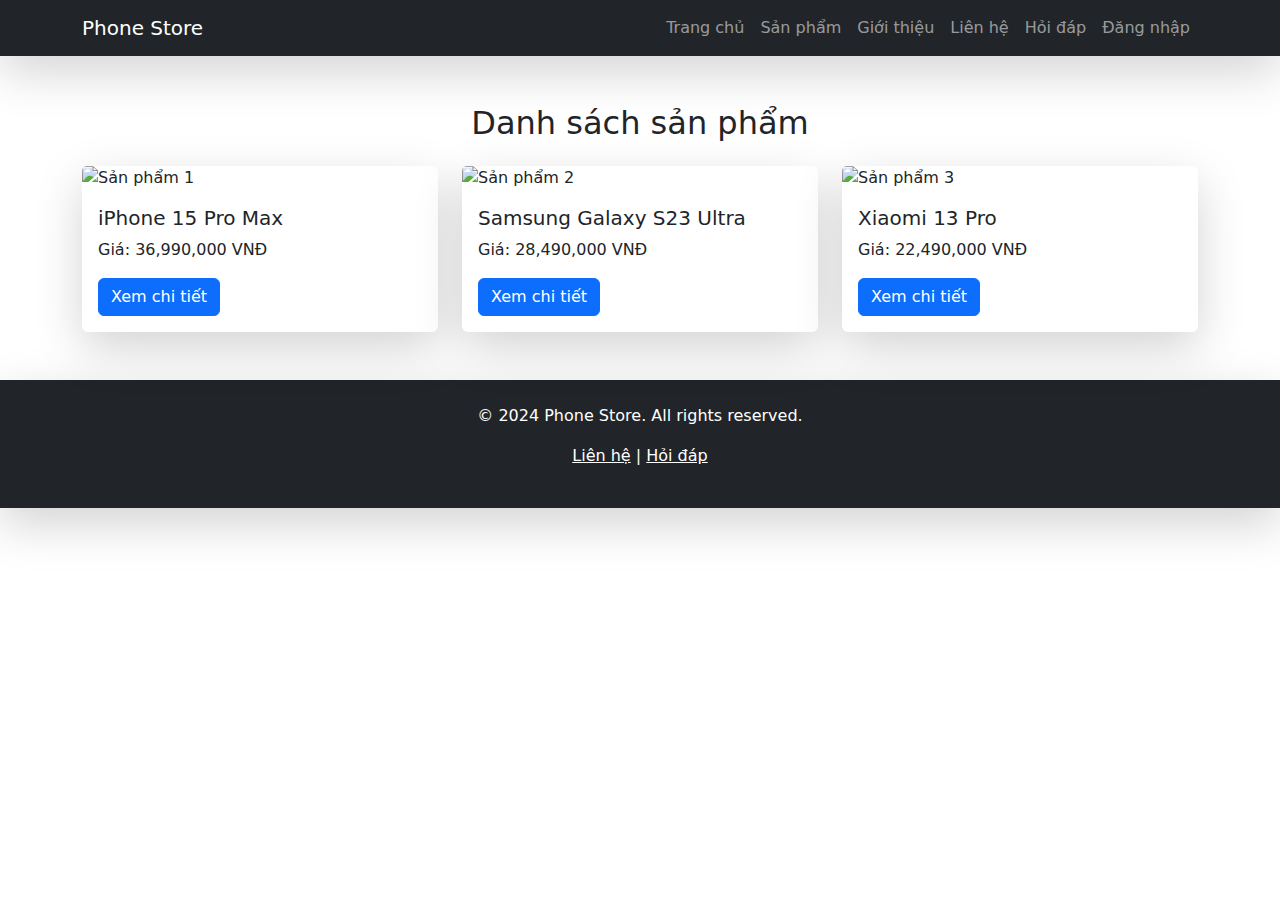
==== products.html @ 4dba2eef "Create products.html" ====
<!DOCTYPE html>
<html lang="en">
<head>
  <meta charset="UTF-8">
  <meta name="viewport" content="width=device-width, initial-scale=1.0">
  <title>Phone Store - Sản phẩm</title>

  <!-- Thêm Font Awesome cho icon -->
  <link href="https://cdnjs.cloudflare.com/ajax/libs/font-awesome/6.0.0-beta3/css/all.min.css" rel="stylesheet">

  <!-- Thêm Bootstrap -->
  <link rel="stylesheet" href="https://cdn.jsdelivr.net/npm/bootstrap@5.3.1/dist/css/bootstrap.min.css">

  <!-- Liên kết đến CSS của bạn -->
  <link rel="stylesheet" href="css/style.css">

  <!-- Liên kết tới manifest cho PWA -->
  <link rel="manifest" href="manifest.json">
</head>
<body>

  <!-- Navbar -->
  <nav class="navbar navbar-expand-lg navbar-dark bg-dark shadow-lg">
    <div class="container">
      <a class="navbar-brand" href="index.html">Phone Store</a>
      <button class="navbar-toggler" type="button" data-bs-toggle="collapse" data-bs-target="#navbarNav">
        <span class="navbar-toggler-icon"></span>
      </button>
      <div class="collapse navbar-collapse" id="navbarNav">
        <ul class="navbar-nav ms-auto">
          <li class="nav-item"><a class="nav-link" href="index.html">Trang chủ</a></li>
          <li class="nav-item"><a class="nav-link" href="products.html">Sản phẩm</a></li>
          <li class="nav-item"><a class="nav-link" href="about.html">Giới thiệu</a></li>
          <li class="nav-item"><a class="nav-link" href="contact.html">Liên hệ</a></li>
          <li class="nav-item"><a class="nav-link" href="faq.html">Hỏi đáp</a></li>
          <li class="nav-item"><a class="nav-link" href="login.html">Đăng nhập</a></li>
        </ul>
      </div>
    </div>
  </nav>

  <!-- Products Section -->
  <section class="container my-5">
    <h2 class="text-center mb-4">Danh sách sản phẩm</h2>
    <div class="row">
      <div class="col-md-4">
        <div class="card shadow-lg border-0">
          <img src="img/ip16.jpg" class="card-img-top" alt="Sản phẩm 1" loading="lazy">
          <div class="card-body">
            <h5 class="card-title">iPhone 15 Pro Max</h5>
            <p class="card-text">Giá: 36,990,000 VNĐ</p>
            <a href="product-detail.html" class="btn btn-primary">Xem chi tiết</a>
          </div>
        </div>
      </div>
      <div class="col-md-4">
        <div class="card shadow-lg border-0">
          <img src="img/phone2.jpg" class="card-img-top" alt="Sản phẩm 2" loading="lazy">
          <div class="card-body">
            <h5 class="card-title">Samsung Galaxy S23 Ultra</h5>
            <p class="card-text">Giá: 28,490,000 VNĐ</p>
            <a href="product-detail.html" class="btn btn-primary">Xem chi tiết</a>
          </div>
        </div>
      </div>
      <div class="col-md-4">
        <div class="card shadow-lg border-0">
          <img src="img/phone3.jpg" class="card-img-top" alt="Sản phẩm 3" loading="lazy">
          <div class="card-body">
            <h5 class="card-title">Xiaomi 13 Pro</h5>
            <p class="card-text">Giá: 22,490,000 VNĐ</p>
            <a href="product-detail.html" class="btn btn-primary">Xem chi tiết</a>
          </div>
        </div>
      </div>
    </div>
  </section>

  <!-- Footer -->
  <footer class="bg-dark text-white text-center py-4 shadow-lg">
    <p>&copy; 2024 Phone Store. All rights reserved.</p>
    <p><a href="contact.html" class="text-white">Liên hệ</a> | <a href="faq.html" class="text-white">Hỏi đáp</a></p>
  </footer>

  <script src="https://cdn.jsdelivr.net/npm/bootstrap@5.3.1/dist/js/bootstrap.bundle.min.js"></script>
</body>
                                 </html>
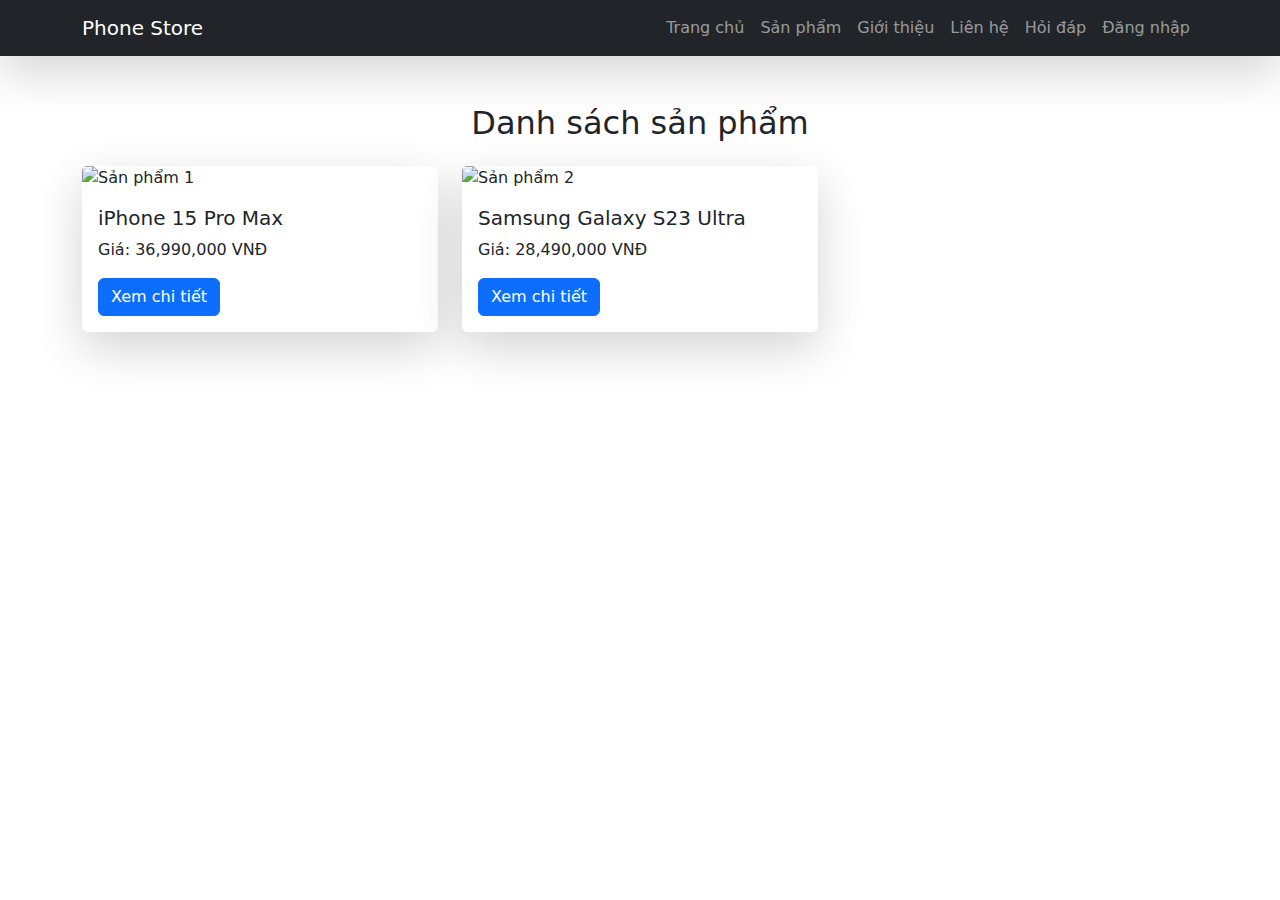
==== commit 85e64797: "Update products.html" ====
--- a/products.html
+++ b/products.html
@@ -11,7 +11,7 @@
   <!-- Thêm Bootstrap -->
   <link rel="stylesheet" href="https://cdn.jsdelivr.net/npm/bootstrap@5.3.1/dist/css/bootstrap.min.css">
 
-  <!-- Liên kết đến CSS của bạn -->
+  <!-- Liên kết tới CSS của bạn -->
   <link rel="stylesheet" href="css/style.css">
 
   <!-- Liên kết tới manifest cho PWA -->
@@ -64,24 +64,4 @@
         </div>
       </div>
       <div class="col-md-4">
-        <div class="card shadow-lg border-0">
-          <img src="img/phone3.jpg" class="card-img-top" alt="Sản phẩm 3" loading="lazy">
-          <div class="card-body">
-            <h5 class="card-title">Xiaomi 13 Pro</h5>
-            <p class="card-text">Giá: 22,490,000 VNĐ</p>
-            <a href="product-detail.html" class="btn btn-primary">Xem chi tiết</a>
-          </div>
-        </div>
-      </div>
-    </div>
-  </section>
-
-  <!-- Footer -->
-  <footer class="bg-dark text-white text-center py-4 shadow-lg">
-    <p>&copy; 2024 Phone Store. All rights reserved.</p>
-    <p><a href="contact.html" class="text-white">Liên hệ</a> | <a href="faq.html" class="text-white">Hỏi đáp</a></p>
-  </footer>
-
-  <script src="https://cdn.jsdelivr.net/npm/bootstrap@5.3.1/dist/js/bootstrap.bundle.min.js"></script>
-</body>
-                                 </html>
+        <div class="card shadow-lg border-0
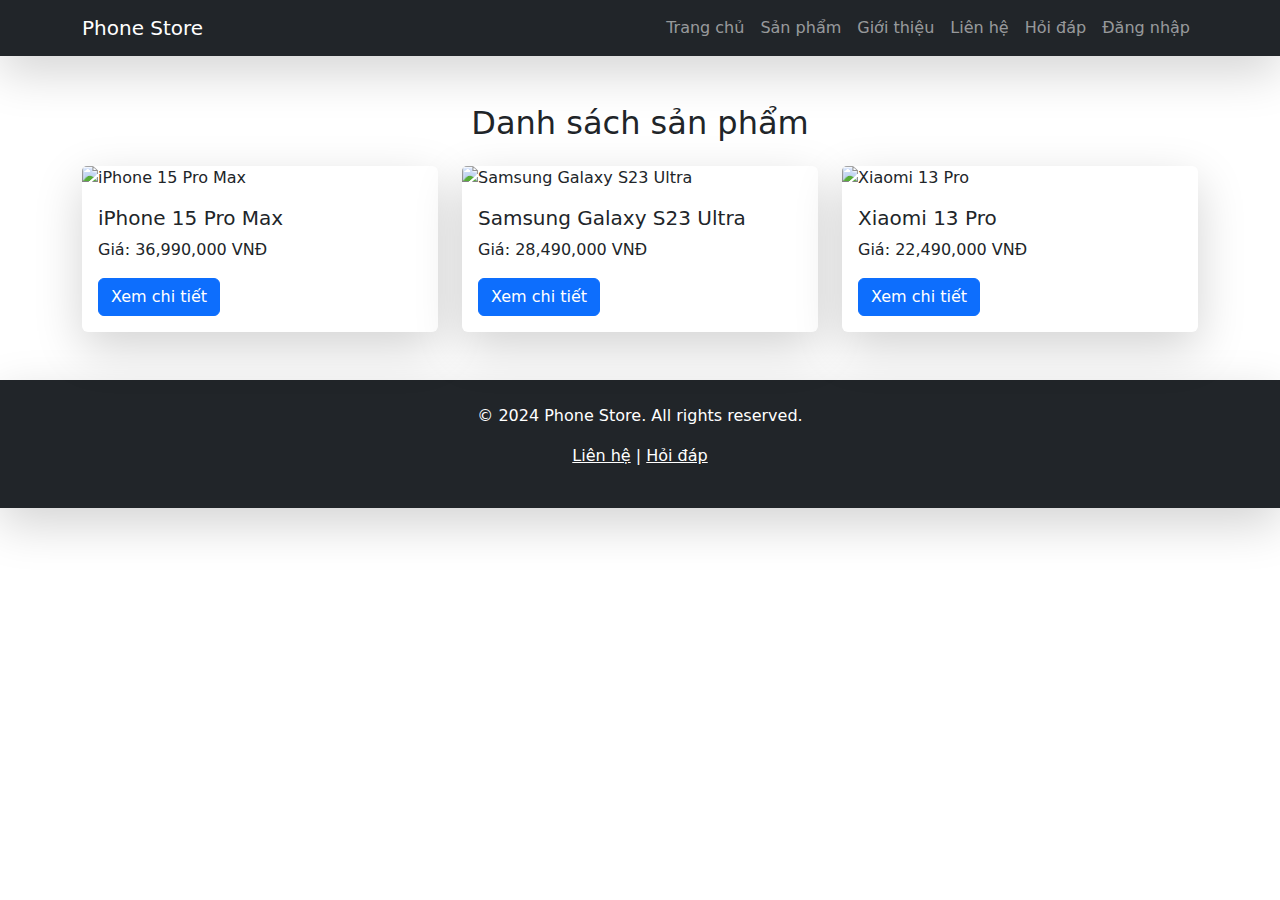
==== commit 744a47ac: "Update products.html" ====
--- a/products.html
+++ b/products.html
@@ -45,7 +45,7 @@
     <div class="row">
       <div class="col-md-4">
         <div class="card shadow-lg border-0">
-          <img src="img/ip16.jpg" class="card-img-top" alt="Sản phẩm 1" loading="lazy">
+          <img src="https://github.com/thanh-2006/50.01.104.148_L-ng-Tr-ng-Th-nh/blob/4dba2eef84f6ea39c9dc68c3e5f701eb8d6c1771/ip16.jpeg?raw=true" class="card-img-top" alt="iPhone 15 Pro Max" loading="lazy">
           <div class="card-body">
             <h5 class="card-title">iPhone 15 Pro Max</h5>
             <p class="card-text">Giá: 36,990,000 VNĐ</p>
@@ -55,7 +55,7 @@
       </div>
       <div class="col-md-4">
         <div class="card shadow-lg border-0">
-          <img src="img/phone2.jpg" class="card-img-top" alt="Sản phẩm 2" loading="lazy">
+          <img src="https://github.com/thanh-2006/50.01.104.148_L-ng-Tr-ng-Th-nh/blob/4dba2eef84f6ea39c9dc68c3e5f701eb8d6c1771/phone2.jpg?raw=true" class="card-img-top" alt="Samsung Galaxy S23 Ultra" loading="lazy">
           <div class="card-body">
             <h5 class="card-title">Samsung Galaxy S23 Ultra</h5>
             <p class="card-text">Giá: 28,490,000 VNĐ</p>
@@ -64,4 +64,24 @@
         </div>
       </div>
       <div class="col-md-4">
-        <div class="card shadow-lg border-0
+        <div class="card shadow-lg border-0">
+          <img src="https://github.com/thanh-2006/50.01.104.148_L-ng-Tr-ng-Th-nh/blob/4dba2eef84f6ea39c9dc68c3e5f701eb8d6c1771/phone3.jpg?raw=true" class="card-img-top" alt="Xiaomi 13 Pro" loading="lazy">
+          <div class="card-body">
+            <h5 class="card-title">Xiaomi 13 Pro</h5>
+            <p class="card-text">Giá: 22,490,000 VNĐ</p>
+            <a href="product-detail.html" class="btn btn-primary">Xem chi tiết</a>
+          </div>
+        </div>
+      </div>
+    </div>
+  </section>
+
+  <!-- Footer -->
+  <footer class="bg-dark text-white text-center py-4 shadow-lg">
+    <p>&copy; 2024 Phone Store. All rights reserved.</p>
+    <p><a href="contact.html" class="text-white">Liên hệ</a> | <a href="faq.html" class="text-white">Hỏi đáp</a></p>
+  </footer>
+
+  <script src="https://cdn.jsdelivr.net/npm/bootstrap@5.3.1/dist/js/bootstrap.bundle.min.js"></script>
+</body>
+      </html>
